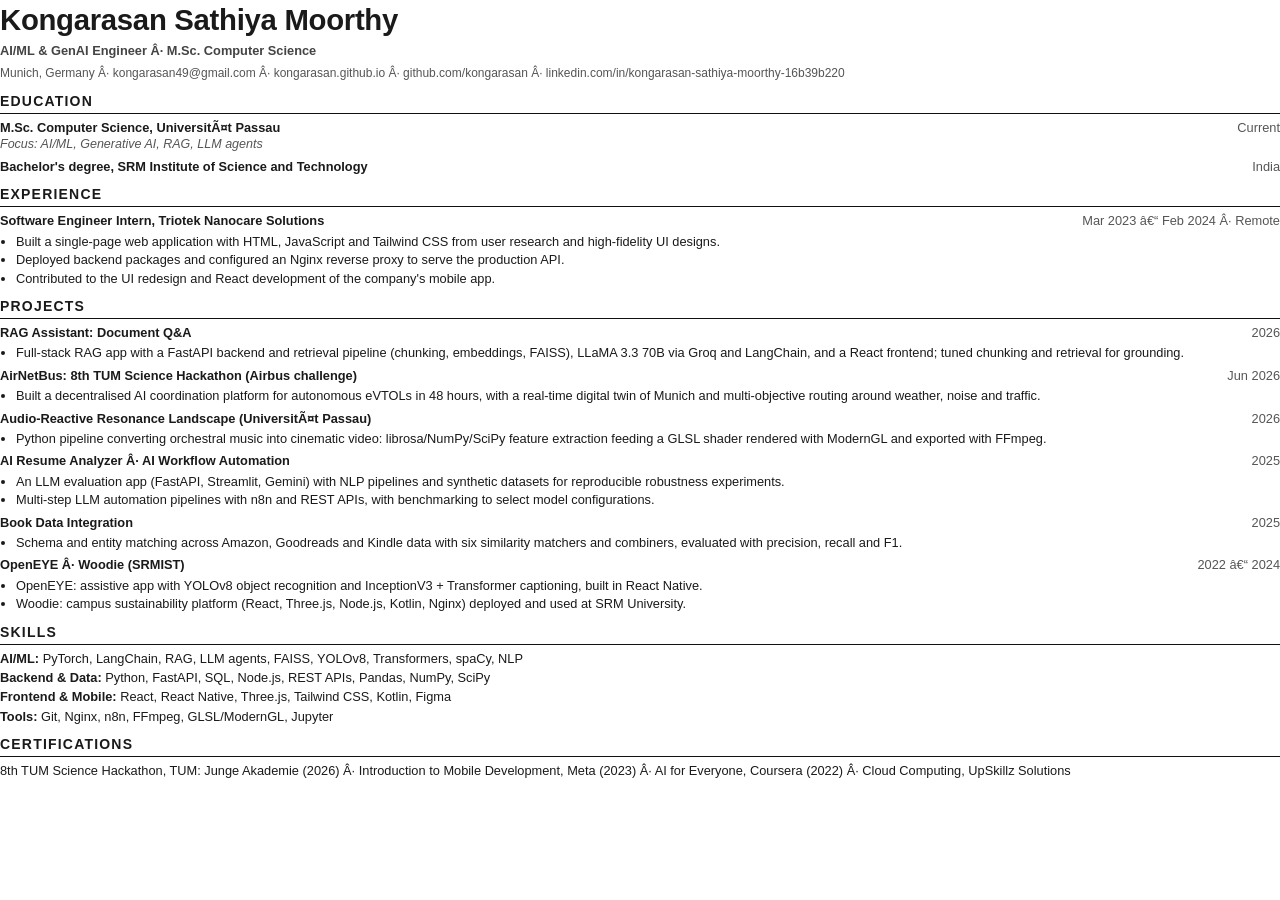
==== resume-src/resume.html @ 8d8a9c09 "Add GitHub, email, project links and resume PDF Co-Authored-By: Claude Opus 5.5 <noreply@anthropic.c" ====
﻿<!doctype html>
<html><head><meta charset="utf-8"><title>Kongarasan Sathiya Moorthy â€” Resume</title>
<style>
@page{size:A4;margin:11mm 14mm}
body{font:9.6pt/1.36 "Segoe UI",Arial,sans-serif;color:#1a1a1a;margin:0}
h1{font-size:22pt;margin:0;letter-spacing:-.3px}
.sub{color:#444;margin:2px 0 6px;font-weight:600}
.contact{font-size:9pt;color:#555}.contact a{color:#555;text-decoration:none}
h2{font-size:10.5pt;text-transform:uppercase;letter-spacing:1.2px;border-bottom:1.5px solid #111;padding-bottom:2px;margin:10px 0 5px}
.item{margin-bottom:5px}.row{display:flex;justify-content:space-between;font-weight:600}.row span:last-child{font-weight:400;color:#555}
.meta{color:#555;font-style:italic;font-size:9.4pt}
ul{margin:3px 0 0 16px;padding:0}li{margin-bottom:1px}
.skills p{margin:2px 0}
</style></head><body>
<h1>Kongarasan Sathiya Moorthy</h1>
<div class="sub">AI/ML &amp; GenAI Engineer Â· M.Sc. Computer Science</div>
<div class="contact">Munich, Germany Â· <a href="mailto:kongarasan49@gmail.com">kongarasan49@gmail.com</a> Â· <a href="https://kongarasan.github.io">kongarasan.github.io</a> Â· <a href="https://github.com/kongarasan">github.com/kongarasan</a> Â· <a href="https://www.linkedin.com/in/kongarasan-sathiya-moorthy-16b39b220/">linkedin.com/in/kongarasan-sathiya-moorthy-16b39b220</a></div>

<h2>Education</h2>
<div class="item"><div class="row"><span>M.Sc. Computer Science, UniversitÃ¤t Passau</span><span>Current</span></div><div class="meta">Focus: AI/ML, Generative AI, RAG, LLM agents</div></div>
<div class="item"><div class="row"><span>Bachelor's degree, SRM Institute of Science and Technology</span><span>India</span></div></div>

<h2>Experience</h2>
<div class="item"><div class="row"><span>Software Engineer Intern, Triotek Nanocare Solutions</span><span>Mar 2023 â€“ Feb 2024 Â· Remote</span></div>
<ul><li>Built a single-page web application with HTML, JavaScript and Tailwind CSS from user research and high-fidelity UI designs.</li>
<li>Deployed backend packages and configured an Nginx reverse proxy to serve the production API.</li>
<li>Contributed to the UI redesign and React development of the company's mobile app.</li></ul></div>

<h2>Projects</h2>
<div class="item"><div class="row"><span>RAG Assistant: Document Q&amp;A</span><span>2026</span></div><ul><li>Full-stack RAG app with a FastAPI backend and retrieval pipeline (chunking, embeddings, FAISS), LLaMA 3.3 70B via Groq and LangChain, and a React frontend; tuned chunking and retrieval for grounding.</li></ul></div>
<div class="item"><div class="row"><span>AirNetBus: 8th TUM Science Hackathon (Airbus challenge)</span><span>Jun 2026</span></div><ul><li>Built a decentralised AI coordination platform for autonomous eVTOLs in 48 hours, with a real-time digital twin of Munich and multi-objective routing around weather, noise and traffic.</li></ul></div>
<div class="item"><div class="row"><span>Audio-Reactive Resonance Landscape (UniversitÃ¤t Passau)</span><span>2026</span></div><ul><li>Python pipeline converting orchestral music into cinematic video: librosa/NumPy/SciPy feature extraction feeding a GLSL shader rendered with ModernGL and exported with FFmpeg.</li></ul></div>
<div class="item"><div class="row"><span>AI Resume Analyzer Â· AI Workflow Automation</span><span>2025</span></div><ul><li>An LLM evaluation app (FastAPI, Streamlit, Gemini) with NLP pipelines and synthetic datasets for reproducible robustness experiments.</li><li>Multi-step LLM automation pipelines with n8n and REST APIs, with benchmarking to select model configurations.</li></ul></div>
<div class="item"><div class="row"><span>Book Data Integration</span><span>2025</span></div><ul><li>Schema and entity matching across Amazon, Goodreads and Kindle data with six similarity matchers and combiners, evaluated with precision, recall and F1.</li></ul></div>
<div class="item"><div class="row"><span>OpenEYE Â· Woodie (SRMIST)</span><span>2022 â€“ 2024</span></div><ul><li>OpenEYE: assistive app with YOLOv8 object recognition and InceptionV3 + Transformer captioning, built in React Native.</li><li>Woodie: campus sustainability platform (React, Three.js, Node.js, Kotlin, Nginx) deployed and used at SRM University.</li></ul></div>

<h2>Skills</h2>
<div class="skills">
<p><b>AI/ML:</b> PyTorch, LangChain, RAG, LLM agents, FAISS, YOLOv8, Transformers, spaCy, NLP</p>
<p><b>Backend &amp; Data:</b> Python, FastAPI, SQL, Node.js, REST APIs, Pandas, NumPy, SciPy</p>
<p><b>Frontend &amp; Mobile:</b> React, React Native, Three.js, Tailwind CSS, Kotlin, Figma</p>
<p><b>Tools:</b> Git, Nginx, n8n, FFmpeg, GLSL/ModernGL, Jupyter</p>
</div>

<h2>Certifications</h2>
<p style="margin:0">8th TUM Science Hackathon, TUM: Junge Akademie (2026) Â· Introduction to Mobile Development, Meta (2023) Â· AI for Everyone, Coursera (2022) Â· Cloud Computing, UpSkillz Solutions</p>
</body></html>
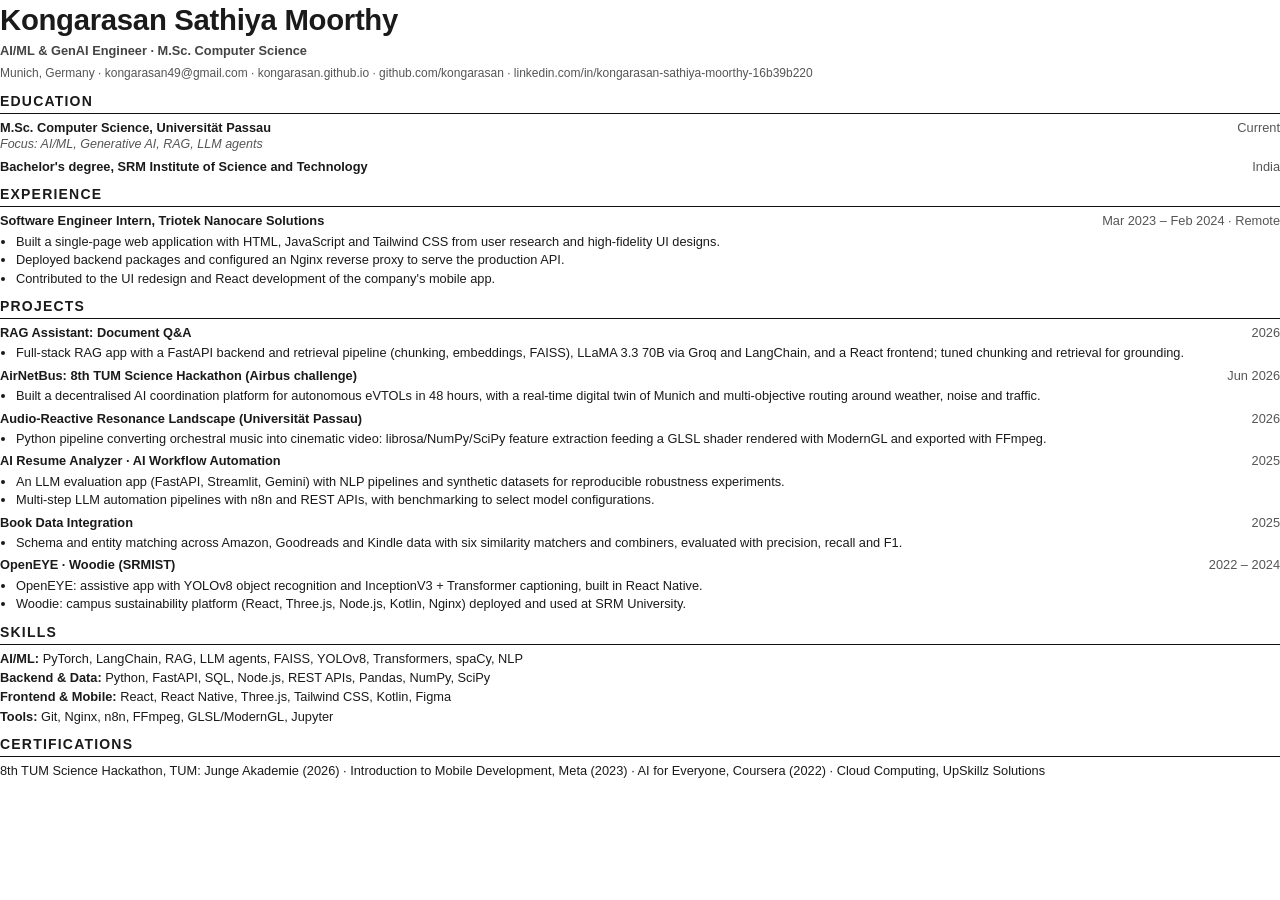
==== commit d01de385: "Fix broken characters from encoding Co-Authored-By: Claude Opus 5.5 <noreply@anthropic.com>" ====
--- a/resume-src/resume.html
+++ b/resume-src/resume.html
@@ -1,5 +1,5 @@
-﻿<!doctype html>
-<html><head><meta charset="utf-8"><title>Kongarasan Sathiya Moorthy â€” Resume</title>
+<!doctype html>
+<html><head><meta charset="utf-8"><title>Kongarasan Sathiya Moorthy — Resume</title>
 <style>
 @page{size:A4;margin:11mm 14mm}
 body{font:9.6pt/1.36 "Segoe UI",Arial,sans-serif;color:#1a1a1a;margin:0}
@@ -13,15 +13,15 @@
 .skills p{margin:2px 0}
 </style></head><body>
 <h1>Kongarasan Sathiya Moorthy</h1>
-<div class="sub">AI/ML &amp; GenAI Engineer Â· M.Sc. Computer Science</div>
-<div class="contact">Munich, Germany Â· <a href="mailto:kongarasan49@gmail.com">kongarasan49@gmail.com</a> Â· <a href="https://kongarasan.github.io">kongarasan.github.io</a> Â· <a href="https://github.com/kongarasan">github.com/kongarasan</a> Â· <a href="https://www.linkedin.com/in/kongarasan-sathiya-moorthy-16b39b220/">linkedin.com/in/kongarasan-sathiya-moorthy-16b39b220</a></div>
+<div class="sub">AI/ML &amp; GenAI Engineer · M.Sc. Computer Science</div>
+<div class="contact">Munich, Germany · <a href="mailto:kongarasan49@gmail.com">kongarasan49@gmail.com</a> · <a href="https://kongarasan.github.io">kongarasan.github.io</a> · <a href="https://github.com/kongarasan">github.com/kongarasan</a> · <a href="https://www.linkedin.com/in/kongarasan-sathiya-moorthy-16b39b220/">linkedin.com/in/kongarasan-sathiya-moorthy-16b39b220</a></div>
 
 <h2>Education</h2>
-<div class="item"><div class="row"><span>M.Sc. Computer Science, UniversitÃ¤t Passau</span><span>Current</span></div><div class="meta">Focus: AI/ML, Generative AI, RAG, LLM agents</div></div>
+<div class="item"><div class="row"><span>M.Sc. Computer Science, Universität Passau</span><span>Current</span></div><div class="meta">Focus: AI/ML, Generative AI, RAG, LLM agents</div></div>
 <div class="item"><div class="row"><span>Bachelor's degree, SRM Institute of Science and Technology</span><span>India</span></div></div>
 
 <h2>Experience</h2>
-<div class="item"><div class="row"><span>Software Engineer Intern, Triotek Nanocare Solutions</span><span>Mar 2023 â€“ Feb 2024 Â· Remote</span></div>
+<div class="item"><div class="row"><span>Software Engineer Intern, Triotek Nanocare Solutions</span><span>Mar 2023 – Feb 2024 · Remote</span></div>
 <ul><li>Built a single-page web application with HTML, JavaScript and Tailwind CSS from user research and high-fidelity UI designs.</li>
 <li>Deployed backend packages and configured an Nginx reverse proxy to serve the production API.</li>
 <li>Contributed to the UI redesign and React development of the company's mobile app.</li></ul></div>
@@ -29,10 +29,10 @@
 <h2>Projects</h2>
 <div class="item"><div class="row"><span>RAG Assistant: Document Q&amp;A</span><span>2026</span></div><ul><li>Full-stack RAG app with a FastAPI backend and retrieval pipeline (chunking, embeddings, FAISS), LLaMA 3.3 70B via Groq and LangChain, and a React frontend; tuned chunking and retrieval for grounding.</li></ul></div>
 <div class="item"><div class="row"><span>AirNetBus: 8th TUM Science Hackathon (Airbus challenge)</span><span>Jun 2026</span></div><ul><li>Built a decentralised AI coordination platform for autonomous eVTOLs in 48 hours, with a real-time digital twin of Munich and multi-objective routing around weather, noise and traffic.</li></ul></div>
-<div class="item"><div class="row"><span>Audio-Reactive Resonance Landscape (UniversitÃ¤t Passau)</span><span>2026</span></div><ul><li>Python pipeline converting orchestral music into cinematic video: librosa/NumPy/SciPy feature extraction feeding a GLSL shader rendered with ModernGL and exported with FFmpeg.</li></ul></div>
-<div class="item"><div class="row"><span>AI Resume Analyzer Â· AI Workflow Automation</span><span>2025</span></div><ul><li>An LLM evaluation app (FastAPI, Streamlit, Gemini) with NLP pipelines and synthetic datasets for reproducible robustness experiments.</li><li>Multi-step LLM automation pipelines with n8n and REST APIs, with benchmarking to select model configurations.</li></ul></div>
+<div class="item"><div class="row"><span>Audio-Reactive Resonance Landscape (Universität Passau)</span><span>2026</span></div><ul><li>Python pipeline converting orchestral music into cinematic video: librosa/NumPy/SciPy feature extraction feeding a GLSL shader rendered with ModernGL and exported with FFmpeg.</li></ul></div>
+<div class="item"><div class="row"><span>AI Resume Analyzer · AI Workflow Automation</span><span>2025</span></div><ul><li>An LLM evaluation app (FastAPI, Streamlit, Gemini) with NLP pipelines and synthetic datasets for reproducible robustness experiments.</li><li>Multi-step LLM automation pipelines with n8n and REST APIs, with benchmarking to select model configurations.</li></ul></div>
 <div class="item"><div class="row"><span>Book Data Integration</span><span>2025</span></div><ul><li>Schema and entity matching across Amazon, Goodreads and Kindle data with six similarity matchers and combiners, evaluated with precision, recall and F1.</li></ul></div>
-<div class="item"><div class="row"><span>OpenEYE Â· Woodie (SRMIST)</span><span>2022 â€“ 2024</span></div><ul><li>OpenEYE: assistive app with YOLOv8 object recognition and InceptionV3 + Transformer captioning, built in React Native.</li><li>Woodie: campus sustainability platform (React, Three.js, Node.js, Kotlin, Nginx) deployed and used at SRM University.</li></ul></div>
+<div class="item"><div class="row"><span>OpenEYE · Woodie (SRMIST)</span><span>2022 – 2024</span></div><ul><li>OpenEYE: assistive app with YOLOv8 object recognition and InceptionV3 + Transformer captioning, built in React Native.</li><li>Woodie: campus sustainability platform (React, Three.js, Node.js, Kotlin, Nginx) deployed and used at SRM University.</li></ul></div>
 
 <h2>Skills</h2>
 <div class="skills">
@@ -43,5 +43,5 @@
 </div>
 
 <h2>Certifications</h2>
-<p style="margin:0">8th TUM Science Hackathon, TUM: Junge Akademie (2026) Â· Introduction to Mobile Development, Meta (2023) Â· AI for Everyone, Coursera (2022) Â· Cloud Computing, UpSkillz Solutions</p>
+<p style="margin:0">8th TUM Science Hackathon, TUM: Junge Akademie (2026) · Introduction to Mobile Development, Meta (2023) · AI for Everyone, Coursera (2022) · Cloud Computing, UpSkillz Solutions</p>
 </body></html>
